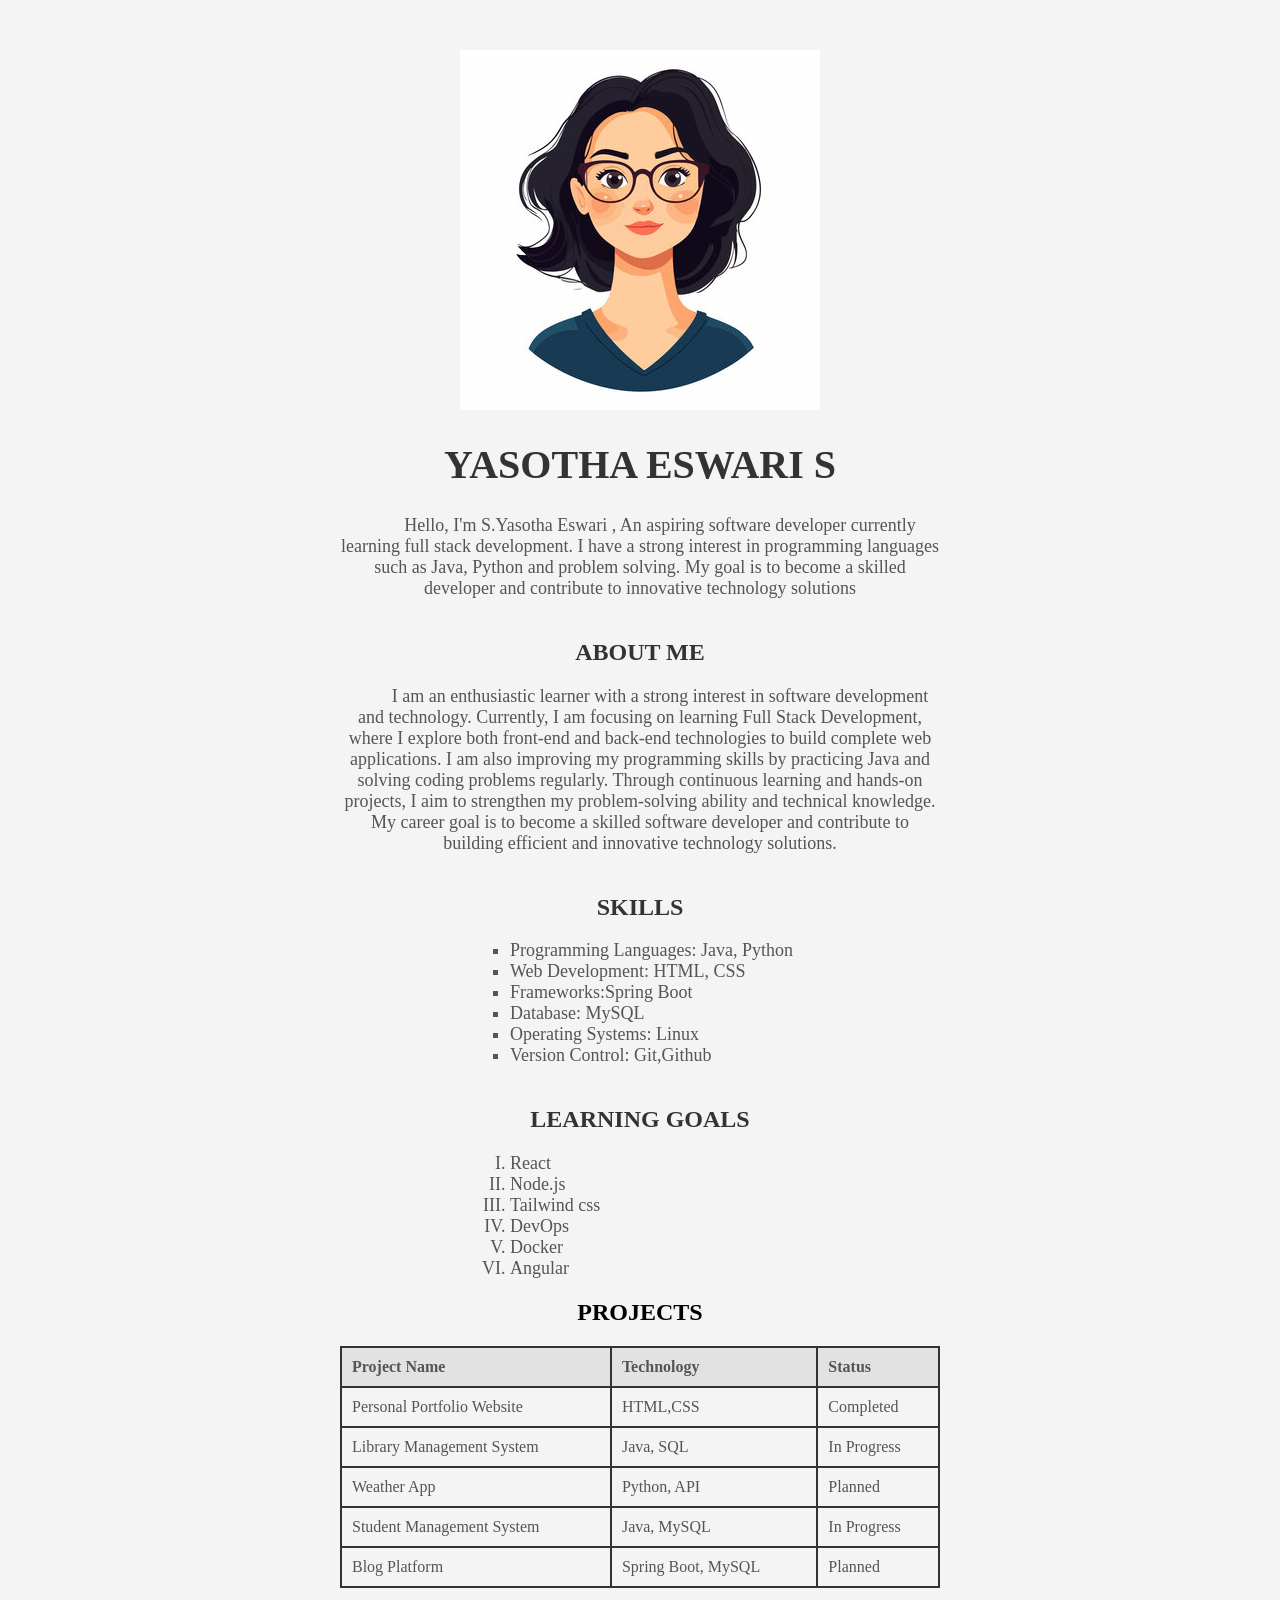
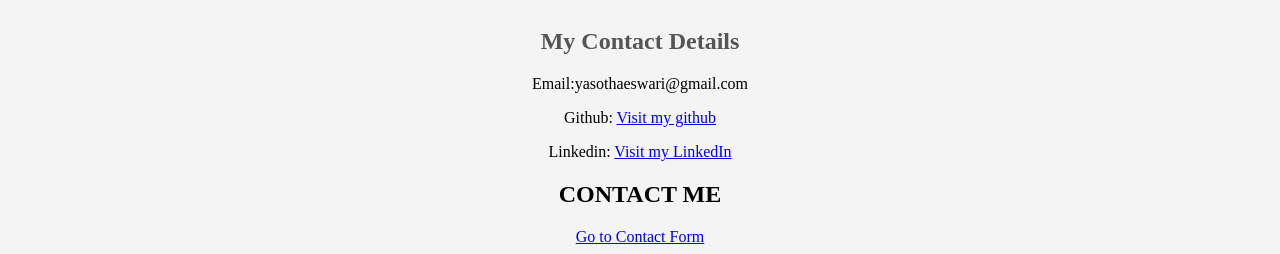
==== index.html @ 0b8d6148 "Add files via upload" ====
<!DOCTYPE html>
<html lang="en">
<head>
    <meta charset="UTF-8">
    <meta name="viewport" content="width=device-width, initial-scale=1.0">
    <title>YASOTHA ESWARI S - Portfolio</title>
    <link rel="stylesheet" href="style.css">
</head>
<body>
     <img src="profle.jpeg"Profile Picture" class="profile-pic">
    <h1>YASOTHA ESWARI S</h1>
    <p class="intro">Hello, I'm S.Yasotha Eswari , An aspiring 
        software developer currently learning full stack development.
         I have a strong interest in programming languages such as Java, Python and problem solving.
        My goal is to become a skilled developer and contribute to innovative technology solutions</p>

    <h2 class="abouttitle"><b>ABOUT ME</b></h2>
    <p class="aboutme"> I am an enthusiastic learner with a strong interest in software development and technology. 
Currently, I am focusing on learning Full Stack Development, where I explore both front-end 
and back-end technologies to build complete web applications.

I am also improving my programming skills by practicing Java and solving coding problems 
regularly. Through continuous learning and hands-on projects, I aim to strengthen my 
problem-solving ability and technical knowledge.

My career goal is to become a skilled software developer and contribute to building 
efficient and innovative technology solutions.
</p>
<h2 class="skills"><b>SKILLS</b></h2>
<ul class="skillslist" type="square">
    <li>Programming Languages: Java, Python</li>
    <li>Web Development: HTML, CSS</li>
    <li>Frameworks:Spring Boot</li>
    <li>Database: MySQL</li>
    <li>Operating Systems: Linux</li>
    <li>Version Control: Git,Github</li>
    </ul>

    <h2 class="learning"><b>LEARNING GOALS</b></h2>
    <ol class="learnlist" type="I">
    <li>React</li>
    <li>Node.js</li>
    <li>Tailwind css</li>
    <li>DevOps</li>
    <li>Docker</li>
    <li>Angular</li>
    </ol>

    <h2 class="projecttitle"> PROJECTS </h2>
    <table class="projects-table">
        <tr>
            <th>Project Name</th>
            <th>Technology</th>
            <th>Status</th>
        </tr>
        <tr>
            <td> Personal Portfolio Website</td>
            <td>HTML,CSS</td>
            <td>Completed</td>
        </tr>
        <tr>
            <td>Library Management System</td>
            <td>Java, SQL</td>
            <td>In Progress</td>
        </tr>
         <tr>
            <td>Weather App</td>
            <td>Python, API</td>
            <td>Planned</td>
        </tr>
        <tr>
            <td>Student Management System</td>
            <td>Java, MySQL</td>
            <td>In Progress</td>
        </tr>
         <tr>
            <td>Blog Platform</td>
            <td>Spring Boot, MySQL</td>
            <td>Planned</td>
         </tr>
    </table>
    <h2 class="contact-details">My Contact Details</h2>
    <p> Email:yasothaeswari@gmail.com</p>
    <p>Github:
        <a href="https://github.com/y2002" target="_blank">
        Visit my github
        </a>
    </p>
    <p>Linkedin:
        <a href="https://linkedin.com/in/ya_es" target="_blank">
        Visit my LinkedIn
        </a>
    </p>
    <h2 class="contact"><b>CONTACT ME</b></h2>
    <a href="contact.html" >Go to Contact Form  </a>
</body>
</html>
---- style.css ----
body{
    font-family: 'Times New Roman', Times, serif;
    background-color: #f4f4f4;
    text-align:center;
    margin-top: 50px;
}
h1{
    color: #333333;
    font-size: 40px;
}
.intro
{
    font-size: 18px;
    color: #555555;
    max-width: 600px;
    margin: auto;
    text-indent: 40px;
}
.abouttitle
{
    font-size: 24px;
    color: #333333;
    margin-top: 40px;
}
.aboutme
{
    font-size: 18px;
    color: #555555;
    max-width: 600px;
    margin: auto;
    text-indent: 40px;
}
.skills
{
    font-size: 24px;
    color: #333333;
    margin-top: 40px;
}
.skillslist
{
    font-size: 18px;
    color: #555555;
    text-align: left;
    max-width: 300px;
    margin:auto;
}
.learning
{
    font-size: 24px;
    color: #333333;
    margin-top: 40px;
}
.learnlist
{
    font-size: 18px;
    color: #555555;
    text-align: left;
    max-width: 300px;
    margin:auto;
}
.projects-table{
    width: 80%;
    margin: 20px auto;
    border-collapse: collapse;
    font-family: 'Times New Roman', Times, serif;
    color:#555555;
    text-align: left;
    max-width: 600px;
}
.projects-table,
.projects-table th,
.projects-table td
{
    border: 2px solid #333;
}
.projects-table th
{
    padding: 10px;
    background-color: #e0e0e0e7;
}
.projects-table td
{
    padding: 10px;
}
.contact-details
{
    font-size: 24px;
    color: #555555;
    margin-top: 40px;
}
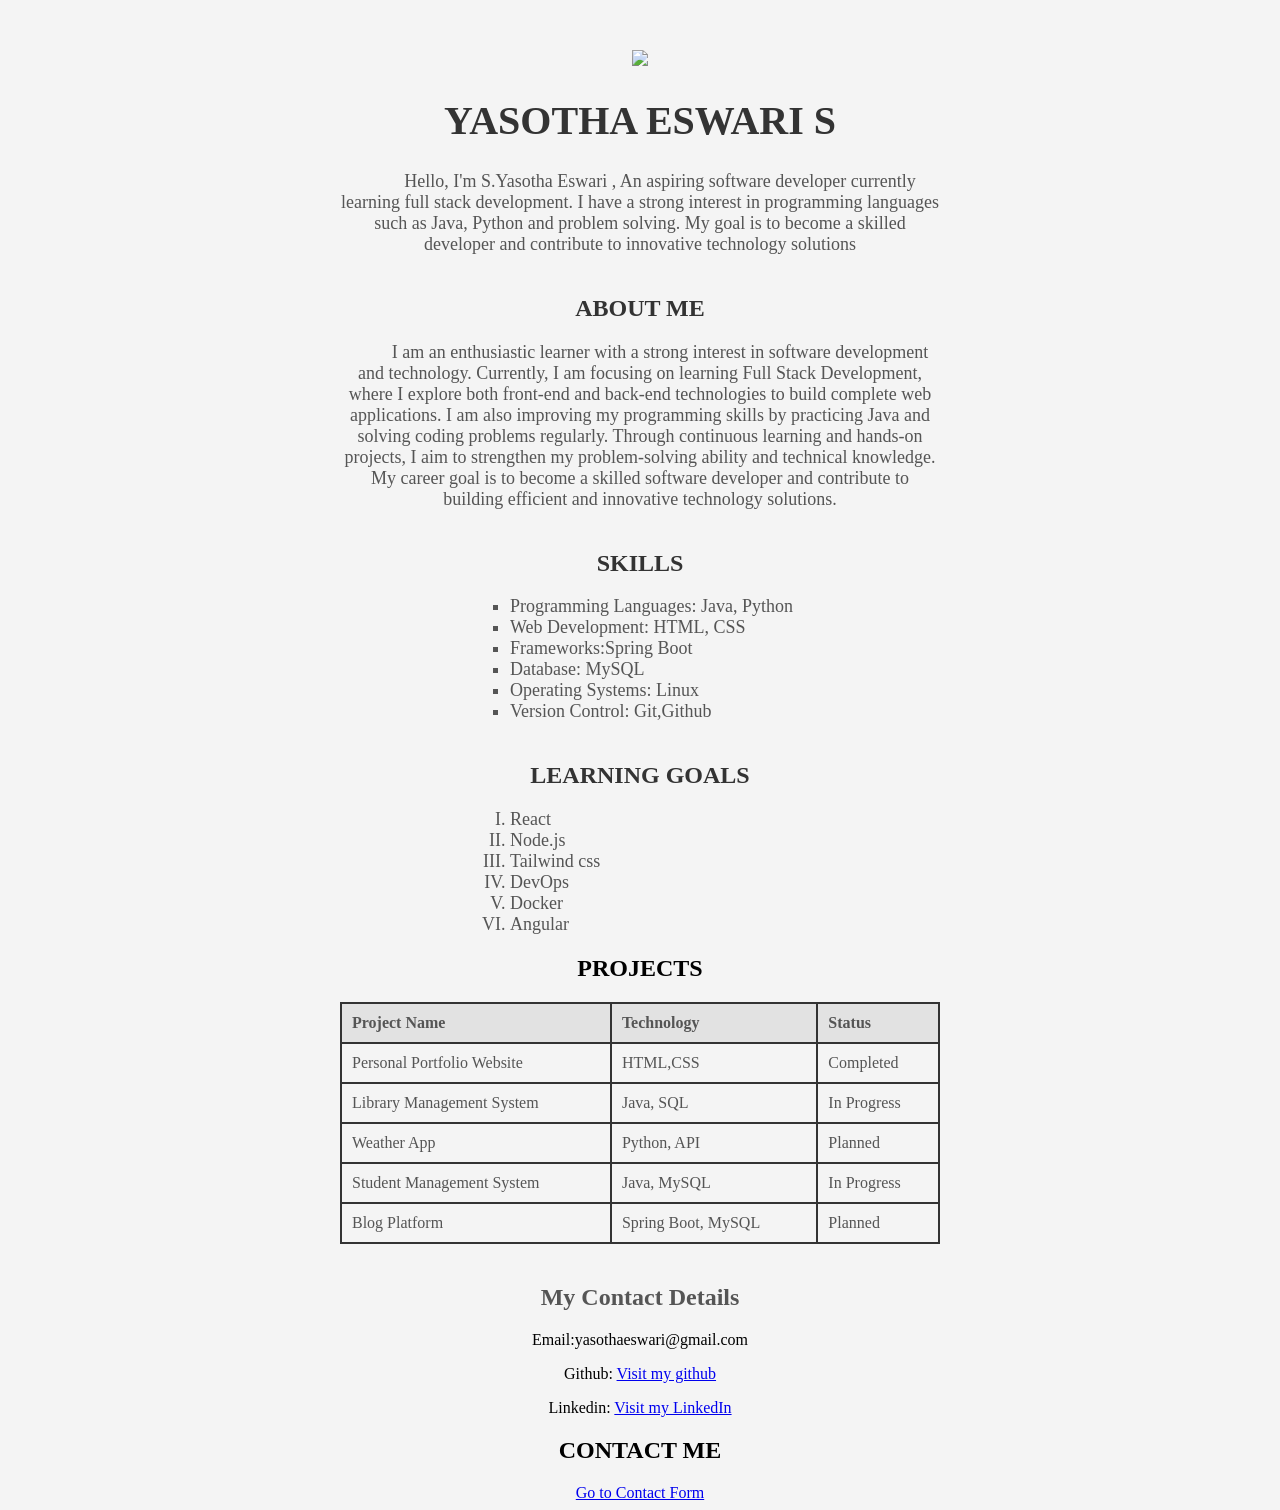
==== commit a70406f0: "Update index.html" ====
--- a/index.html
+++ b/index.html
@@ -7,7 +7,7 @@
     <link rel="stylesheet" href="style.css">
 </head>
 <body>
-     <img src="profle.jpeg"Profile Picture" class="profile-pic">
+     <img src="profile.jpeg"Profile Picture" class="profile-pic">
     <h1>YASOTHA ESWARI S</h1>
     <p class="intro">Hello, I'm S.Yasotha Eswari , An aspiring 
         software developer currently learning full stack development.
@@ -82,16 +82,16 @@
     <h2 class="contact-details">My Contact Details</h2>
     <p> Email:yasothaeswari@gmail.com</p>
     <p>Github:
-        <a href="https://github.com/y2002" target="_blank">
+        <a href="https://github.com/Yasotha2006" target="_blank">
         Visit my github
         </a>
     </p>
     <p>Linkedin:
-        <a href="https://linkedin.com/in/ya_es" target="_blank">
+        <a href="https://www.linkedin.com/in/yasotha-eswari-s-it-ab755231b" target="_blank">
         Visit my LinkedIn
         </a>
     </p>
     <h2 class="contact"><b>CONTACT ME</b></h2>
     <a href="contact.html" >Go to Contact Form  </a>
 </body>
-</html>+</html>
